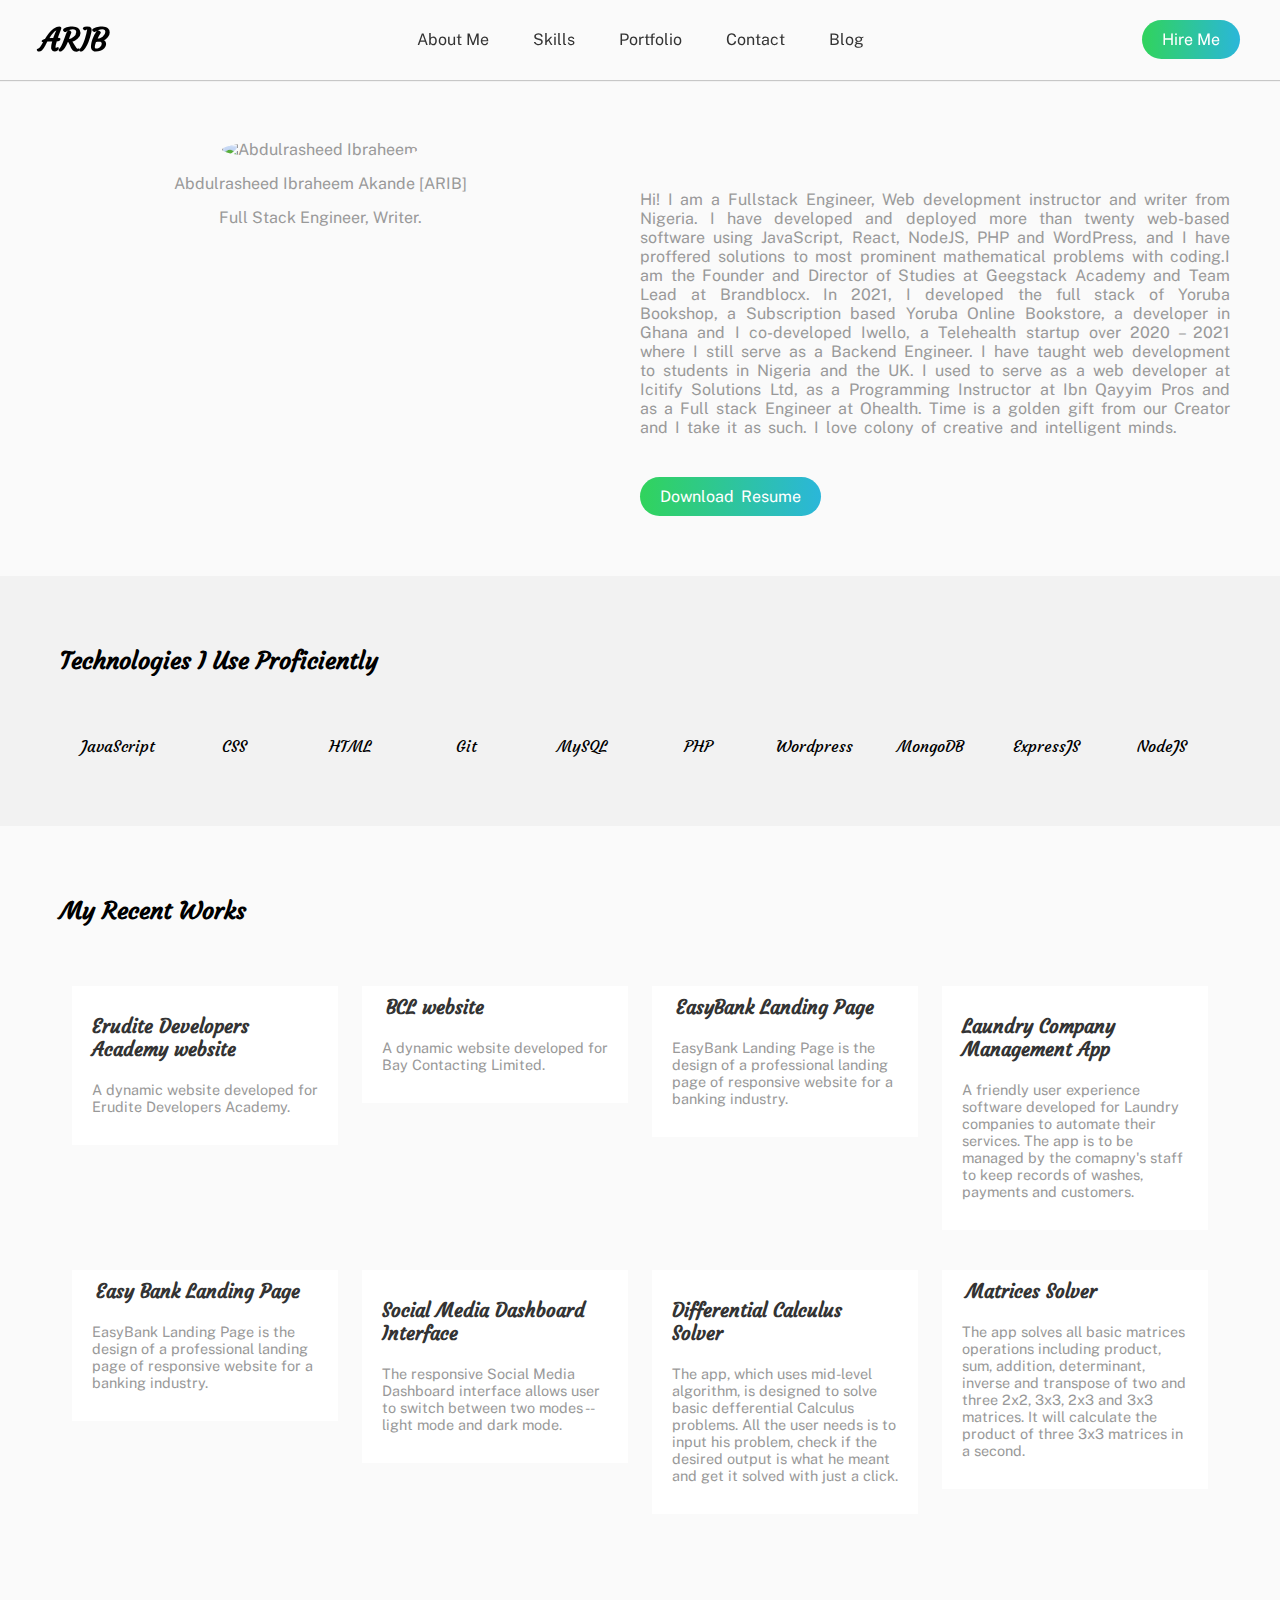
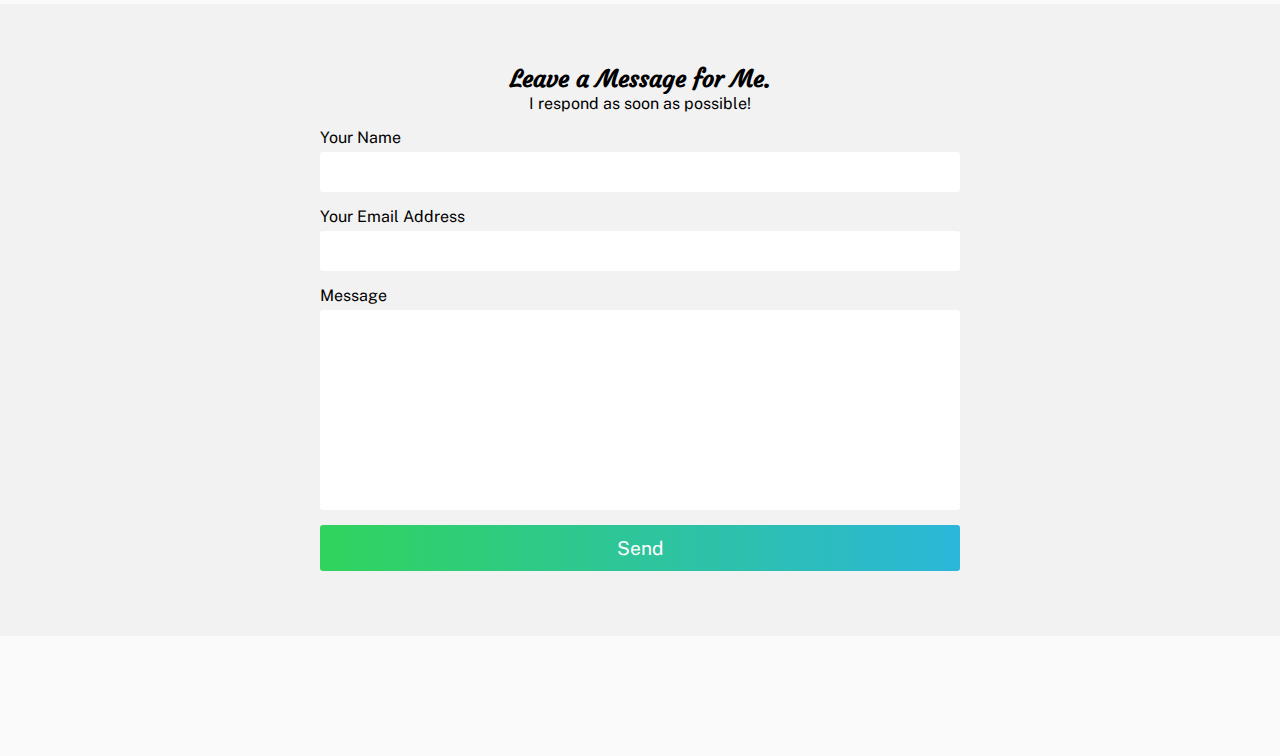
==== index.html @ 34f47586 "Add files via upload" ====
<!Doctype html>
<html lang="en">
<head>
	<link rel="stylesheet" href="style.css" type="text/css" />
	<title>Abdulrasheed Ibraheem</title>
</head>
<body>
	<!-- Header starts  -->
	<header class="float-container">
		<h1>ARIB</h1>
		<nav>
			<ul>
				<li><a href="#">About Me</a></li>
				<li><a href="#">Skills</a></li>
				<li><a href="#">Portfolio</a></li>
				<li><a href="#">Contact</a></li>
				<li><a href="#">Blog</a></li>
			</ul>
		</nav>
		<div>
			<a href="#" class="btn hire-btn">Hire Me</a>
			<img src="images/icon-hamburger.svg" class="hamburger" />
		</div>
	</header>
	<!-- Header ends  -->
	
	<main>
		<!-- First section starts -->
		<section class="first-section float-container">
			<div>
				<img src="images/arib.JPEG" alt="Abdulrasheed Ibraheem" />
				<p>Abdulrasheed Ibraheem Akande [ARIB]</p>
				<p>Full Stack Engineer, Writer.</p>
			</div>
			
			<div>
				<p>Hi! I am a Fullstack Engineer, Web development instructor and writer from Nigeria. I have developed and deployed more than twenty web-based software using JavaScript, React, NodeJS, PHP and WordPress, and I have proffered solutions to most prominent mathematical problems with coding.I am the Founder and Director of Studies at Geegstack Academy and Team Lead at Brandblocx. In 2021, I developed the full stack of Yoruba Bookshop, a Subscription based Yoruba Online Bookstore, a developer in Ghana and I co-developed Iwello, a Telehealth startup over 2020 – 2021 where I still serve as a Backend Engineer. I have taught web development to students in Nigeria and the UK. I used to serve as a web developer at Icitify Solutions Ltd, as a Programming Instructor at Ibn Qayyim Pros and as a Full stack Engineer at Ohealth. Time is a golden gift from our Creator and I take it as such. I love colony of creative and intelligent minds. </p>
				<a href="#" class="btn hire-btn">Download Resume</a>
			</div>
		</section>
		<!-- First section ends -->
	
		<!-- Second section starts -->
		<section class="second-section">
			<h2>Technologies I Use Proficiently</h2>
			<div class="float-container">
				<article>
					<img src="images/js.png" alt=""/>
					<p>JavaScript</p>
				</article>
				<article>
					<img src="images/css.png" alt=""/>
					<p>CSS</p>
				</article>
				<article>
					<img src="images/html.png" alt=""/>
					<p>HTML</p>
				</article>
				<article>
					<img src="images/git.png" alt=""/>
					<p>Git</p>
				</article>
				<article>
					<img src="images/mysql.png" alt=""/>
					<p>MySQL</p>
				</article>
				<article>
					<img src="images/new-php-logo.svg" alt=""/>
					<p>PHP</p>
				</article>
				<article>
					<img src="images/wordpress.png" alt=""/>
					<p>Wordpress</p>
				</article>
				<article>
					<img src="images/mongo.png" alt=""/>
					<p>MongoDB</p>
				</article>
				<article>
					<img src="images/express.png" alt=""/>
					<p>ExpressJS</p>
				</article>
				<article>
					<img src="images/node.png" alt=""/>
					<p>NodeJS</p>
				</article>
			</div>
		</section>
		<!-- Second section ends -->
		
		<!-- Third section starts -->
		<section class="third-section">
			<h2>My Recent Works</h2>
			<div class="float-container">
				<article>
					<img src="images/eda.png" alt="" />
					<a href="#">
						<h3>Erudite Developers Academy website</h3>
					</a>
					<p>A dynamic website developed for Erudite Developers Academy. </p>
				</article>
				<article>
					<img src="images/bcl.png" alt="" />
					<a href="#">
						<h3>BCL website</h3>
					</a>
					<p>A dynamic website developed for Bay Contacting Limited. </p>
				</article>
				<article>
					<img src="images/easybank.png" alt="" />
					<a href="#">
						<h3>EasyBank Landing Page</h3>
					</a>
					<p>EasyBank Landing Page is the design of a professional landing page of responsive website for a banking industry. </p>
				</article>
				<article>
					<img src="images/laundry.png" alt="" />
					<a href="#">
						<h3>Laundry Company Management App</h3>
					</a>
					<p>A friendly user experience software developed for Laundry companies to automate their services. The app is to be managed by the comapny's staff to keep records of washes, payments and customers.</p>
				</article>
				<article>
					<img src="images/easybank.png" alt="" />
					<a href="#">
						<h3>Easy Bank Landing Page</h3>
					</a>
					<p>EasyBank Landing Page is the design of a professional landing page of responsive website for a banking industry. </p>
				</article>
				<article>
					<img src="images/social-dark.png" alt="" />
					<a href="#">
						<h3>Social Media Dashboard Interface</h3>
					</a>
					<p>The responsive Social Media Dashboard interface allows user to switch between two modes -- light mode and dark mode.</p>
				</article>
				<article>
					<img src="images/calculus.png" alt="" />
					<a href="#">
						<h3>Differential Calculus Solver</h3>
					</a>
					<p>The app, which uses mid-level algorithm, is designed to solve basic defferential Calculus problems. All the user needs is to input his problem, check if the desired output is what he meant and get it solved with just a click.</p>
				</article>
				<article>
					<img src="images/matrices-solver.png" alt="" />
					<a href="#">
						<h3>Matrices Solver</h3>
					</a>
					<p>The app solves all basic matrices operations including product, sum, addition, determinant, inverse and transpose of two and three 2x2, 3x3, 2x3 and 3x3 matrices. It will calculate the product of three 3x3 matrices in a second.</p>
				</article>
			</div>
		</section>
		<!-- Third section ends -->
		
		
		<!-- Fourth section starts -->
		<section class="fourth-section">
			<h2>Leave a Message for Me.</h2>
			<p>I respond as soon as possible!</p>
			<form>
				<div>
					<label>Your Name</label>
					<input type="text"  name="name" />
				</div>
				<div>
					<label>Your Email Address</label>
					<input type="email"  name="email" />
				</div>
				<div>
					<label>Message</label>
					<textarea></textarea>
				</div>
				<input type="submit" value="Send" class="btn" />
			</form>
		</section>
		
		<section></section>
	</main>
	
	<footer>
	
	</footer>
</body>
</html>
---- style.css ----
@import url('https://fonts.googleapis.com/css2?family=Courgette&family=Public+Sans&display=swap');

* {
	padding: 0px;
	margin: 0px;
	box-sizing: border-box;
	font-family: 'Public Sans', sans-serif;
}

body {
	background-color: hsl(0,0%, 98%)
}

.btn {
	color: #fff;
	text-decoration: none;
	display: inline-block;
	background: linear-gradient(to right, hsl(136, 65%, 51%), hsl(192, 70%, 51%));
	padding: 10px 20px;
}
.btn:hover {
	opacity: .8;
}
.hire-btn {
	border-radius: 20px;
}

.float-container > * {
	float: left;
}
.float-container::after {
	content: "";
	display: block;
	clear: both;
}

header {
	background-color: hsl(0, 0%, 98%);
	padding: 0px 20px;
	position: fixed;
	width: 100%;
	box-shadow: 0px 1px 1px hsl(0, 0%, 78%);
}

/* Nav Starts */
header nav {
	width: 50%;
	text-align: center;
}
header nav ul {
	list-style-type: none;
}
header nav ul li, nav ul li a {
	display: inline-block;
}

nav ul li a{
	text-decoration: none;
	color: #333;
	padding: 30px 20px;
}
nav ul li a:hover {
	background: transparent linear-gradient(to right, hsl(136, 65%, 51%), hsl(192, 70%, 51%)) no-repeat bottom;
	background-size: 100% 4px;
}
/* Nav ends */
header > h1 {
	font-family: Courgette;
}
header > h1, header > div {
	width: 25%;
	padding: 20px;
}

header > div  {
	text-align: right;
}

header > div .hamburger {
	display:none;
}
/* Header ends here.. */


/* ====================== */
/* main styless.. */
/* ====================== */
main {
	padding-top: 80px;
}

main > section:nth-child(even) {
	background-color: hsl(0, 0%, 95%);
}

/* First section starts */
section {
	padding: 60px 0px;
}

section > h2 {
	font-family: Courgette;
}

.first-section > div {
	width: 50%;
	color: hsl(0, 0%, 60%);
}
.first-section > div:first-child {
	text-align: center;
}
.first-section > div:first-child p {
	margin: 15px 0px;
}
.first-section > div:first-child img {
	width: 80%;
	max-width: 400px;
	border-radius: 50%;
}
.first-section > div:last-child {
	margin-top: 50px;
	word-spacing: 3px;
	text-align: justify;
	padding-right: 50px;
}
.first-section > div:last-child a {
	margin-top: 40px;
}
/* First section ends */


/* Second section ends */
.second-section, .third-section {
	padding: 70px 60px;
}
.second-section > h2, .third-section > h2 {
	margin-bottom: 40px;
}
.second-section article {
	width: 10%;
	text-align: center;
	font-family: Courgette;
}
.second-section article p {
	font-family: Courgette;
}
.second-section article img {
	width: 100%;
	max-width: 80px;
	margin-bottom: 10px;
}

/* THird section starts */
.third-section article {
	width: 23%;
	margin: 20px 1%;
	background-color: #fff;
}
.third-section article img {
	width: 100%;
}
.third-section article > a {
	display: inline-block;
	text-decoration: none;
	color: #333;
}
.third-section article > a:hover {
	color: hsl(136, 65%, 51%);
}
.third-section article > *:not(img) {
	padding: 10px 20px;
}
.third-section article h3 {
	font-family: Courgette;
}
.third-section article p {
	font-size: 0.9rem;
	color: hsl(0, 0%, 60%);
	padding-bottom: 30px;
}
/* THird section ends */


/* Fourth section starts */
.fourth-section {
	text-align: center;
}
.fourth-section form {
	width: 50%;
	text-align: left;
	margin: auto;
}
.fourth-section form div {
	margin: 15px 0px;
}
.fourth-section form input, .fourth-section form textarea {
	display: block;
	width: 100%;
	padding: 12px;
	border-radius: 3px;
	border: none;
	margin: 5px 0px;
}
.fourth-section form textarea {
	height: 200px;
	resize: none;
}
.fourth-section form input[type="submit"] {
	font-size: 1.2rem;
}


@media screen and (max-width: 700px) {
	/* Header responsiveness */
	header > div > .btn {
		display: none;
	}
	header > div > .hamburger {
		display: inline-block;
	}
	header > h1, header > div {
		width: 50%;
	}
	
	header nav {
		width: 100%;
		background: linear-gradient(to bottom, grey 60%, hsla(0,0%, 90%, 0.2));
		position: absolute;
		top: 70px;
		left: 0px;
		height: 70vh;
		padding-top: 30px;
		display: none;
	}
	
	ul {
		background-color: #fff;
		width: 80%;
		margin: auto;
		border-radius: 10px;
	}
	
	header nav ul li {
		display: block;
	}
	nav ul li a{
		padding: 20px;
	}
	nav ul li a:hover {
		background: transparent;
	}
	
	/* Main responsioveness */
	main .float-container > * {
		float: none;
		width: 90%;
		margin: auto;
	}
	.first-section > div:last-child {
		padding-right: 0px;
	}
}
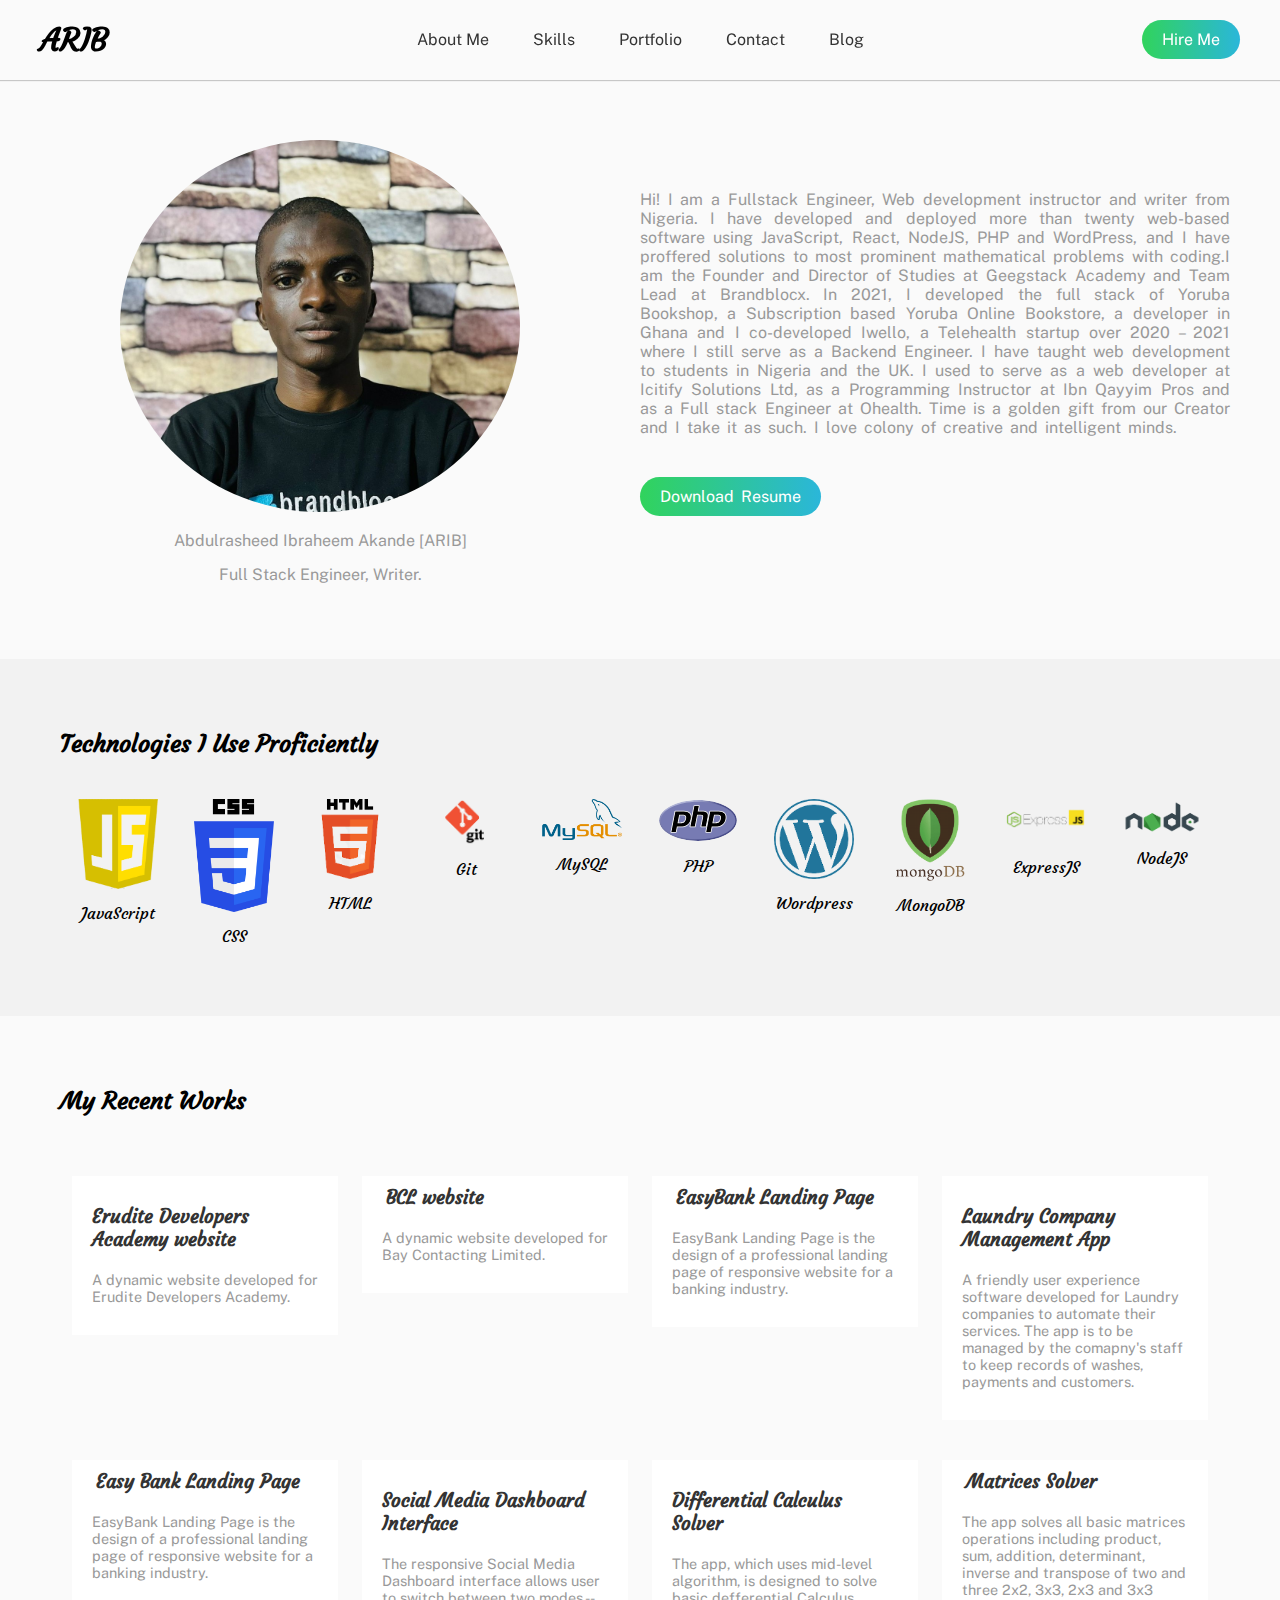
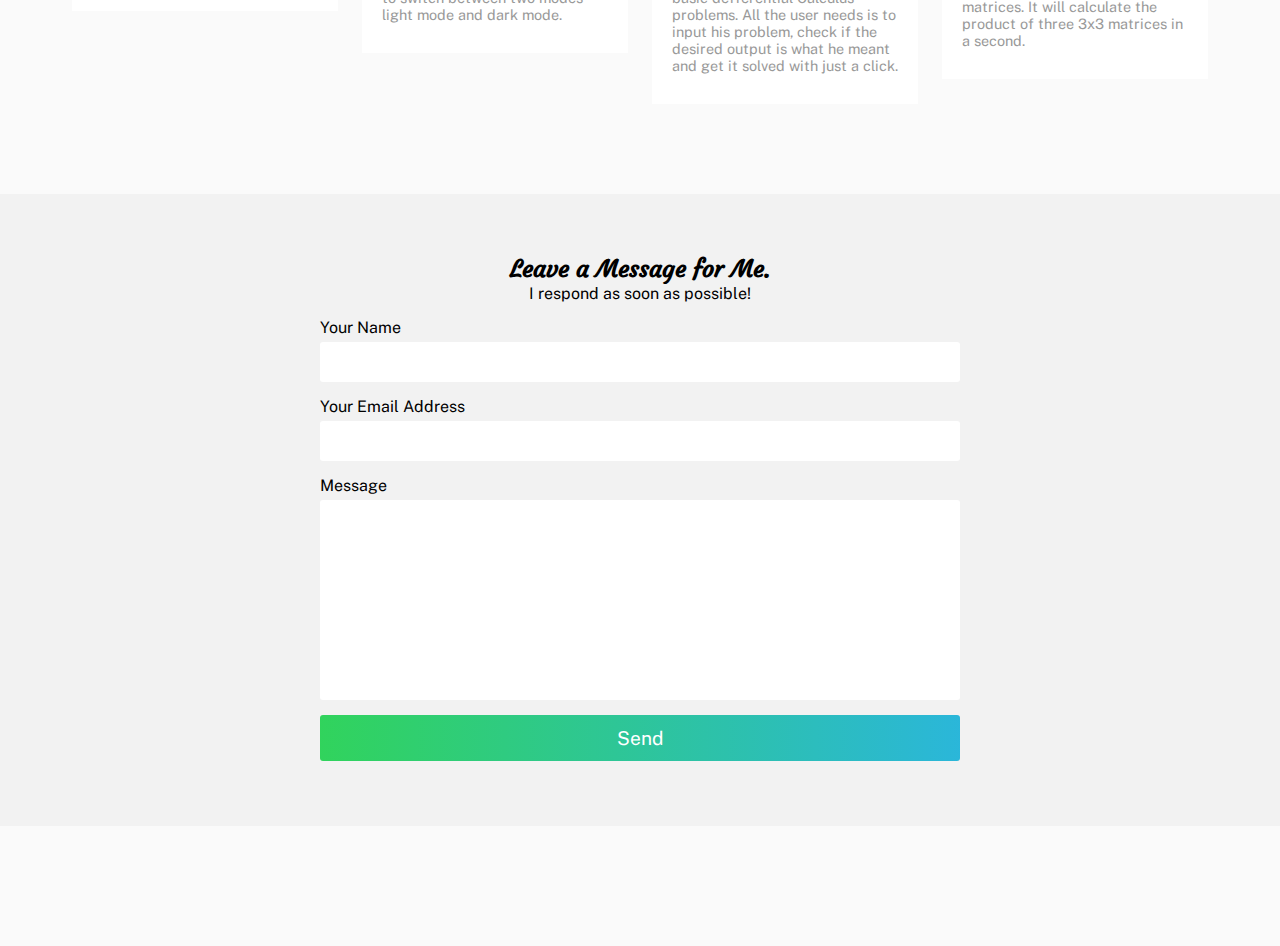
==== commit 27af3a4c: "Update index.html" ====
--- a/index.html
+++ b/index.html
@@ -28,7 +28,7 @@
 		<!-- First section starts -->
 		<section class="first-section float-container">
 			<div>
-				<img src="images/arib.JPEG" alt="Abdulrasheed Ibraheem" />
+				<img src="images/arib.jpeg" alt="Abdulrasheed Ibraheem" />
 				<p>Abdulrasheed Ibraheem Akande [ARIB]</p>
 				<p>Full Stack Engineer, Writer.</p>
 			</div>
@@ -181,4 +181,4 @@
 	
 	</footer>
 </body>
-</html>+</html>
